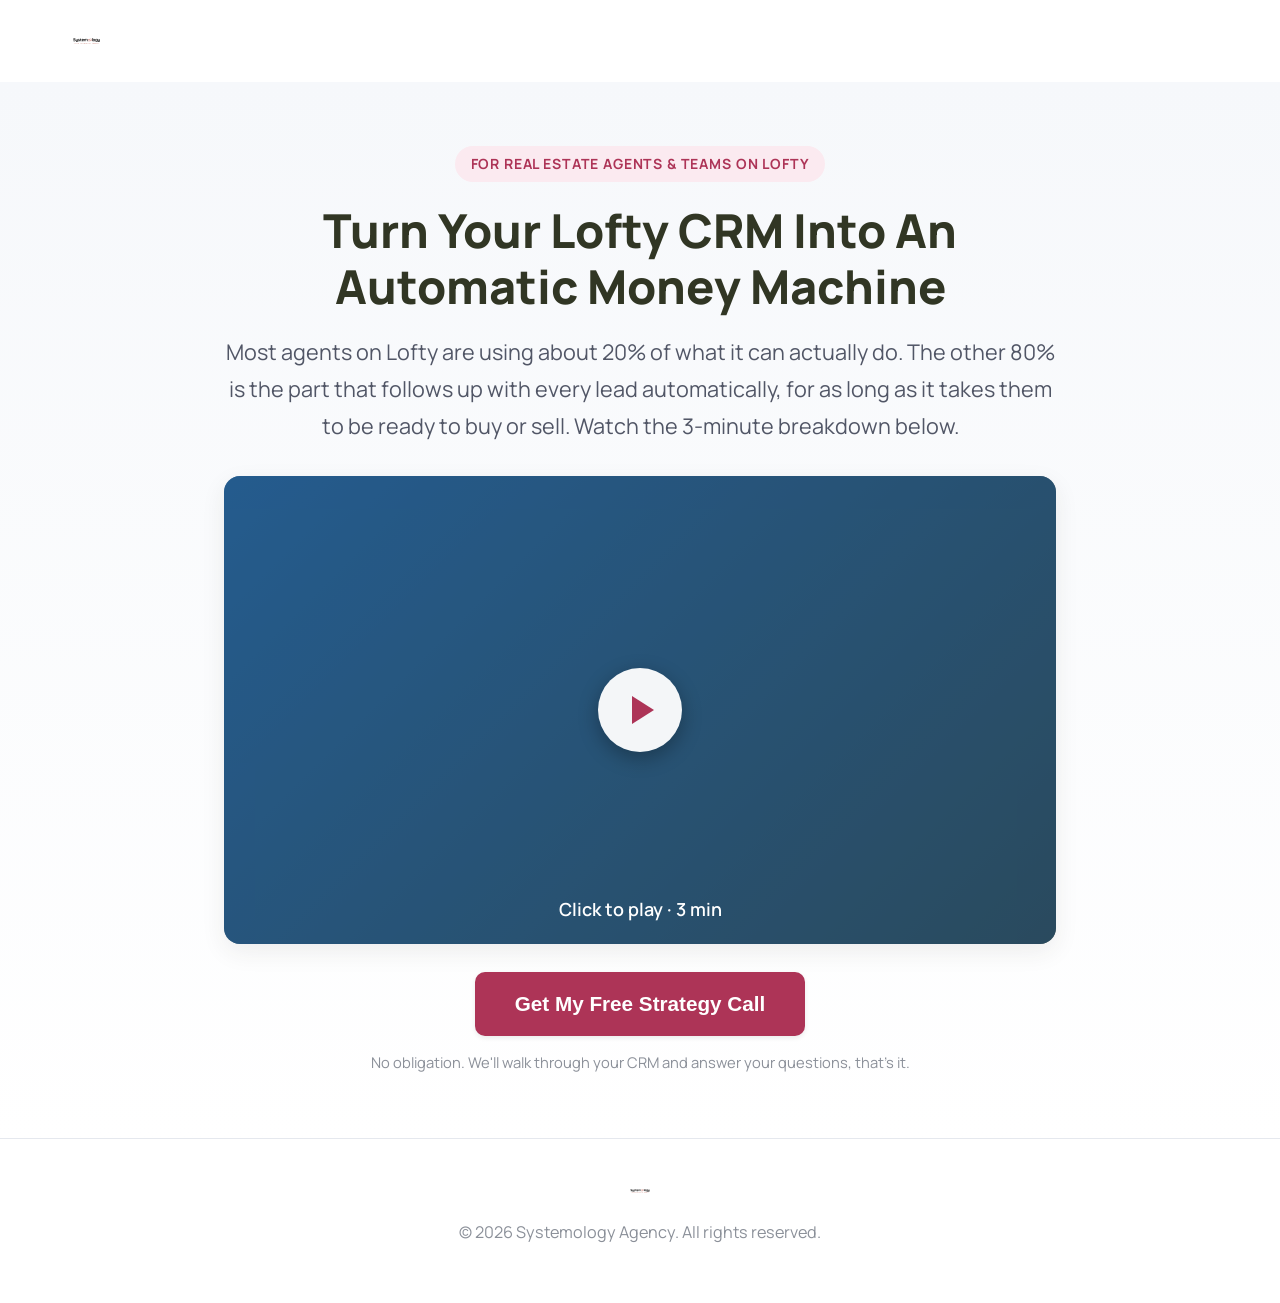
==== index.html @ e64d55ed "CRMMM funnel v1: optin page + program details page" ====
<!doctype html>
<html lang="en">
<head>
<meta charset="utf-8">
<meta name="viewport" content="width=device-width, initial-scale=1">
<title>CRM Money Machine | Turn Your Lofty CRM Into An Automatic Follow-Up System</title>
<meta name="description" content="A done-for-you system that turns your Lofty CRM into an automatic follow-up machine for every buyer and seller lead. Watch the 3-minute breakdown.">
<link rel="icon" type="image/x-icon" href="/favicon.ico">
<link rel="icon" type="image/png" sizes="32x32" href="/favicon-32x32.png">
<link rel="icon" type="image/png" sizes="16x16" href="/favicon-16x16.png">
<link rel="apple-touch-icon" href="/apple-touch-icon.png">
<link rel="manifest" href="/site.webmanifest">
<meta name="theme-color" content="#255c8e">
<link rel="stylesheet" href="/assets/style.css">
</head>
<body>

<header class="site-header">
  <div class="wrap">
    <div class="logo"><img src="/assets/systemology-logo-main.svg" alt="Systemology Agency"></div>
  </div>
</header>

<section class="hero">
  <div class="wrap hero-inner">
    <span class="eyebrow">For Real Estate Agents &amp; Teams on Lofty</span>
    <h1>Turn Your Lofty CRM Into An Automatic Money Machine</h1>
    <p class="subhead">Most agents on Lofty are using about 20% of what it can actually do. The other 80% is the part that follows up with every lead automatically, for as long as it takes them to be ready to buy or sell. Watch the 3-minute breakdown below.</p>

    <div class="video-shell" id="videoShell">
      <!-- TODO(Leo): replace this placeholder with the real VSL embed (YouTube/Vimeo/Wistia iframe) once recorded -->
      <img src="data:image/svg+xml,%3Csvg xmlns='http://www.w3.org/2000/svg' width='860' height='484'%3E%3Crect width='860' height='484' fill='%23255c8e'/%3E%3C/svg%3E" alt="CRM Money Machine video preview">
      <div class="play-btn" aria-hidden="true"></div>
      <div class="caption">Click to play &middot; 3 min</div>
    </div>

    <button class="btn btn-primary btn-lg" id="ctaOpenModal" type="button">Get My Free Strategy Call</button>
    <p class="form-note">No obligation. We'll walk through your CRM and answer your questions, that's it.</p>
  </div>
</section>

<footer class="site-footer">
  <div class="wrap">
    <img src="/assets/systemology-logo-main.svg" alt="Systemology Agency">
    <p>&copy; 2026 Systemology Agency. All rights reserved.</p>
  </div>
</footer>

<div class="modal-overlay" id="modalOverlay">
  <div class="modal">
    <button class="modal-close" id="modalClose" type="button" aria-label="Close">&times;</button>
    <h3>Get Your Free CRM Money Machine Strategy Call</h3>
    <p class="subhead" style="font-size:1rem; margin-bottom:20px;">Tell us where to send the details. We'll show you exactly what your CRM should be doing for you, and answer any questions on the call.</p>
    <form id="optinForm">
      <div class="field">
        <label for="fname">First name</label>
        <input type="text" id="fname" name="first_name" required autocomplete="given-name">
      </div>
      <div class="field">
        <label for="email">Email</label>
        <input type="email" id="email" name="email" required autocomplete="email">
      </div>
      <button class="btn btn-primary btn-block" type="submit">See The Full System</button>
      <p class="form-note">We'll never spam you or share your info.</p>
    </form>
  </div>
</div>

<script>
  // TODO(Leo): create a Kit form named "CRMMM Optin", tag "CRMMM Lead" (id 22428674 already
  // exists in Kit), and drop its numeric form ID below. Until then this still captures the
  // visitor forward to the details page; it just won't land in Kit yet.
  var KIT_FORM_ID = null; // e.g. 9666940

  var overlay = document.getElementById('modalOverlay');
  var openBtn = document.getElementById('ctaOpenModal');
  var closeBtn = document.getElementById('modalClose');
  var videoShell = document.getElementById('videoShell');
  var form = document.getElementById('optinForm');

  function openModal() { overlay.classList.add('open'); }
  function closeModal() { overlay.classList.remove('open'); }

  openBtn.addEventListener('click', openModal);
  closeBtn.addEventListener('click', closeModal);
  overlay.addEventListener('click', function (e) { if (e.target === overlay) closeModal(); });
  videoShell.addEventListener('click', openModal); // TODO(Leo): swap for real play-in-place once embed exists

  form.addEventListener('submit', function (e) {
    e.preventDefault();
    var email = document.getElementById('email').value;
    var first = document.getElementById('fname').value;

    if (KIT_FORM_ID) {
      fetch('https://api.kit.com/v3/forms/' + KIT_FORM_ID + '/subscribe', {
        method: 'POST',
        headers: { 'Content-Type': 'application/json' },
        body: JSON.stringify({ email: email, first_name: first })
      }).catch(function () {});
    }

    window.location.href = 'program.html?ref=optin';
  });
</script>

</body>
</html>
---- assets/style.css ----
/* CRMMM funnel — shared design system. Layout pattern inspired by lofty.com (1200px cap, soft shadows, rounded corners), Systemology brand colors. */

@import url('https://fonts.googleapis.com/css2?family=Manrope:wght@400;500;600;700;800&display=swap');

:root {
  --teal: #255c8e;
  --muted-blue: #4d7491;
  --crimson: #ad3457;
  --dark-olive: #313624;
  --gold: #cbbc79;

  --bg: #ffffff;
  --bg-soft: #f6f8fb;
  --text: #313624;
  --text-secondary: #515666;
  --text-muted: #8b9099;
  --border: #e5e8ee;

  --radius-sm: 6px;
  --radius-md: 10px;
  --radius-lg: 16px;
  --shadow-soft: 0 2px 5px rgba(0,0,0,.08);
  --shadow-card: 0 8px 24px rgba(49,54,36,.08);

  --container: 1200px;
}

* { box-sizing: border-box; }

html {
  font-size: 18px; /* Rule 153/AG */
}

body {
  margin: 0;
  font-family: 'Manrope', -apple-system, 'Segoe UI', Roboto, Helvetica, Arial, sans-serif;
  color: var(--text);
  background: var(--bg);
  line-height: 1.7; /* Rule 153/AG */
  -webkit-font-smoothing: antialiased;
}

img { max-width: 100%; display: block; }

.wrap {
  max-width: var(--container);
  margin: 0 auto;
  padding: 0 24px;
}

a { color: var(--teal); }

/* Header */
.site-header {
  padding: 24px 0;
}
.site-header .wrap {
  display: flex;
  align-items: center;
  justify-content: space-between;
}
.logo img { height: 34px; width: auto; }

/* Buttons */
.btn {
  display: inline-flex;
  align-items: center;
  justify-content: center;
  gap: 8px;
  padding: 16px 32px;
  border-radius: var(--radius-md);
  font-weight: 700;
  font-size: 1rem;
  text-decoration: none;
  border: none;
  cursor: pointer;
  transition: transform .12s ease, box-shadow .12s ease, background .12s ease;
}
.btn-primary {
  background: var(--crimson);
  color: #fff;
  box-shadow: var(--shadow-soft);
}
.btn-primary:hover { background: #942a49; transform: translateY(-1px); box-shadow: var(--shadow-card); }
.btn-outline {
  background: transparent;
  color: var(--teal);
  border: 2px solid var(--teal);
}
.btn-outline:hover { background: var(--teal); color: #fff; }
.btn-lg { padding: 20px 40px; font-size: 1.15rem; }
.btn-block { width: 100%; }

/* Hero */
.hero {
  padding: 64px 0 48px;
  background: linear-gradient(180deg, var(--bg-soft) 0%, #ffffff 100%);
}
.hero-inner {
  max-width: 880px;
  margin: 0 auto;
  text-align: center;
}
.eyebrow {
  display: inline-block;
  font-size: .78rem;
  font-weight: 700;
  letter-spacing: .06em;
  text-transform: uppercase;
  color: var(--crimson);
  background: #fbeaf0;
  border-radius: 999px;
  padding: 6px 16px;
  margin-bottom: 20px;
}
h1 {
  font-size: 2.6rem;
  line-height: 1.2;
  font-weight: 800;
  margin: 0 0 20px;
  color: var(--dark-olive);
}
h2 {
  font-size: 1.9rem;
  line-height: 1.25;
  font-weight: 800;
  color: var(--dark-olive);
  margin: 0 0 16px;
}
h3 {
  font-size: 1.25rem;
  font-weight: 700;
  color: var(--dark-olive);
  margin: 0 0 10px;
}
.subhead {
  font-size: 1.2rem;
  color: var(--text-secondary);
  margin: 0 0 32px;
}
.section-head {
  text-align: center;
  max-width: 720px;
  margin: 0 auto 48px;
}

/* Video block */
.video-shell {
  position: relative;
  max-width: 860px;
  margin: 0 auto 28px;
  border-radius: var(--radius-lg);
  overflow: hidden;
  box-shadow: var(--shadow-card);
  aspect-ratio: 16/9;
  background: linear-gradient(135deg, var(--teal), var(--dark-olive));
  cursor: pointer;
}
.video-shell img { width: 100%; height: 100%; object-fit: cover; opacity: .55; }
.play-btn {
  position: absolute;
  top: 50%; left: 50%;
  transform: translate(-50%, -50%);
  width: 84px; height: 84px;
  border-radius: 50%;
  background: rgba(255,255,255,.95);
  display: flex; align-items: center; justify-content: center;
  box-shadow: 0 6px 20px rgba(0,0,0,.3);
}
.play-btn::after {
  content: '';
  border-style: solid;
  border-width: 14px 0 14px 22px;
  border-color: transparent transparent transparent var(--crimson);
  margin-left: 6px;
}
.video-shell .caption {
  position: absolute; bottom: 20px; left: 0; right: 0;
  text-align: center; color: #fff; font-weight: 600;
}

/* Sections */
.section { padding: 64px 0; }
.section-alt { background: var(--bg-soft); }

/* Cards / grid */
.grid {
  display: grid;
  gap: 24px;
}
.grid-3 { grid-template-columns: repeat(3, 1fr); }
.grid-2 { grid-template-columns: repeat(2, 1fr); }
@media (max-width: 860px) {
  .grid-3, .grid-2 { grid-template-columns: 1fr; }
}
.card {
  background: #fff;
  border: 1px solid var(--border);
  border-radius: var(--radius-lg);
  padding: 32px;
  box-shadow: var(--shadow-soft);
}
.card .num {
  display: inline-flex;
  align-items: center;
  justify-content: center;
  width: 40px; height: 40px;
  border-radius: 50%;
  background: var(--teal);
  color: #fff;
  font-weight: 800;
  margin-bottom: 16px;
}

/* Automation strip */
.plan-card {
  background: #fff;
  border: 1px solid var(--border);
  border-radius: var(--radius-md);
  padding: 22px 24px;
  box-shadow: var(--shadow-soft);
}
.plan-card .plan-meta {
  display: flex;
  gap: 20px;
  margin-top: 10px;
  font-size: .92rem;
  color: var(--text-secondary);
}
.plan-card .plan-meta strong { color: var(--dark-olive); }

/* Illustrative example callout */
.callout {
  background: #fff;
  border-left: 4px solid var(--gold);
  border-radius: var(--radius-md);
  padding: 28px 32px;
  box-shadow: var(--shadow-soft);
}
.callout .tag {
  font-size: .75rem;
  font-weight: 700;
  letter-spacing: .05em;
  text-transform: uppercase;
  color: var(--muted-blue);
  margin-bottom: 10px;
  display: block;
}

/* Pricing */
.price-card {
  background: #fff;
  border: 2px solid var(--teal);
  border-radius: var(--radius-lg);
  padding: 40px;
  text-align: center;
  box-shadow: var(--shadow-card);
  max-width: 480px;
  margin: 0 auto;
}
.price-card .price {
  font-size: 3rem;
  font-weight: 800;
  color: var(--dark-olive);
  margin: 12px 0;
}
.price-card .price small {
  font-size: 1rem;
  font-weight: 600;
  color: var(--text-muted);
}
.price-card ul {
  text-align: left;
  padding-left: 0;
  list-style: none;
  margin: 24px 0;
}
.price-card li {
  padding: 8px 0 8px 30px;
  position: relative;
}
.price-card li::before {
  content: '✓';
  position: absolute; left: 0;
  color: var(--teal);
  font-weight: 800;
}

/* FAQ */
.faq-item {
  border-bottom: 1px solid var(--border);
  padding: 22px 0;
}
.faq-item summary {
  font-weight: 700;
  cursor: pointer;
  font-size: 1.05rem;
  color: var(--dark-olive);
}
.faq-item p { color: var(--text-secondary); margin: 12px 0 0; }

/* Final CTA */
.cta-band {
  background: var(--dark-olive);
  color: #fff;
  padding: 72px 0;
  text-align: center;
}
.cta-band h2 { color: #fff; }
.cta-band .subhead { color: #cfd2c8; }

/* Footer */
.site-footer {
  padding: 40px 0;
  border-top: 1px solid var(--border);
  text-align: center;
  color: var(--text-muted);
  font-size: .9rem;
}
.site-footer img { height: 24px; margin: 0 auto 12px; }

/* Modal (optin popup) */
.modal-overlay {
  position: fixed; inset: 0;
  background: rgba(49,54,36,.55);
  display: none;
  align-items: center; justify-content: center;
  padding: 20px;
  z-index: 100;
}
.modal-overlay.open { display: flex; }
.modal {
  background: #fff;
  border-radius: var(--radius-lg);
  max-width: 480px;
  width: 100%;
  padding: 40px;
  position: relative;
  box-shadow: 0 20px 60px rgba(0,0,0,.3);
}
.modal-close {
  position: absolute; top: 16px; right: 16px;
  width: 32px; height: 32px;
  border-radius: 50%;
  border: none;
  background: var(--bg-soft);
  font-size: 1.1rem;
  cursor: pointer;
  color: var(--text-secondary);
}
.field { margin-bottom: 16px; }
.field label {
  display: block;
  font-weight: 600;
  font-size: .9rem;
  margin-bottom: 6px;
  color: var(--text);
}
.field input {
  width: 100%;
  padding: 14px 16px;
  border: 1px solid var(--border);
  border-radius: var(--radius-sm);
  font-size: 1rem;
  font-family: inherit;
}
.field input:focus { outline: 2px solid var(--teal); outline-offset: 1px; }
.form-note { font-size: .82rem; color: var(--text-muted); margin-top: 14px; text-align: center; }

@media (max-width: 640px) {
  h1 { font-size: 2rem; }
  h2 { font-size: 1.5rem; }
  .section { padding: 44px 0; }
  .hero { padding: 44px 0 32px; }
}
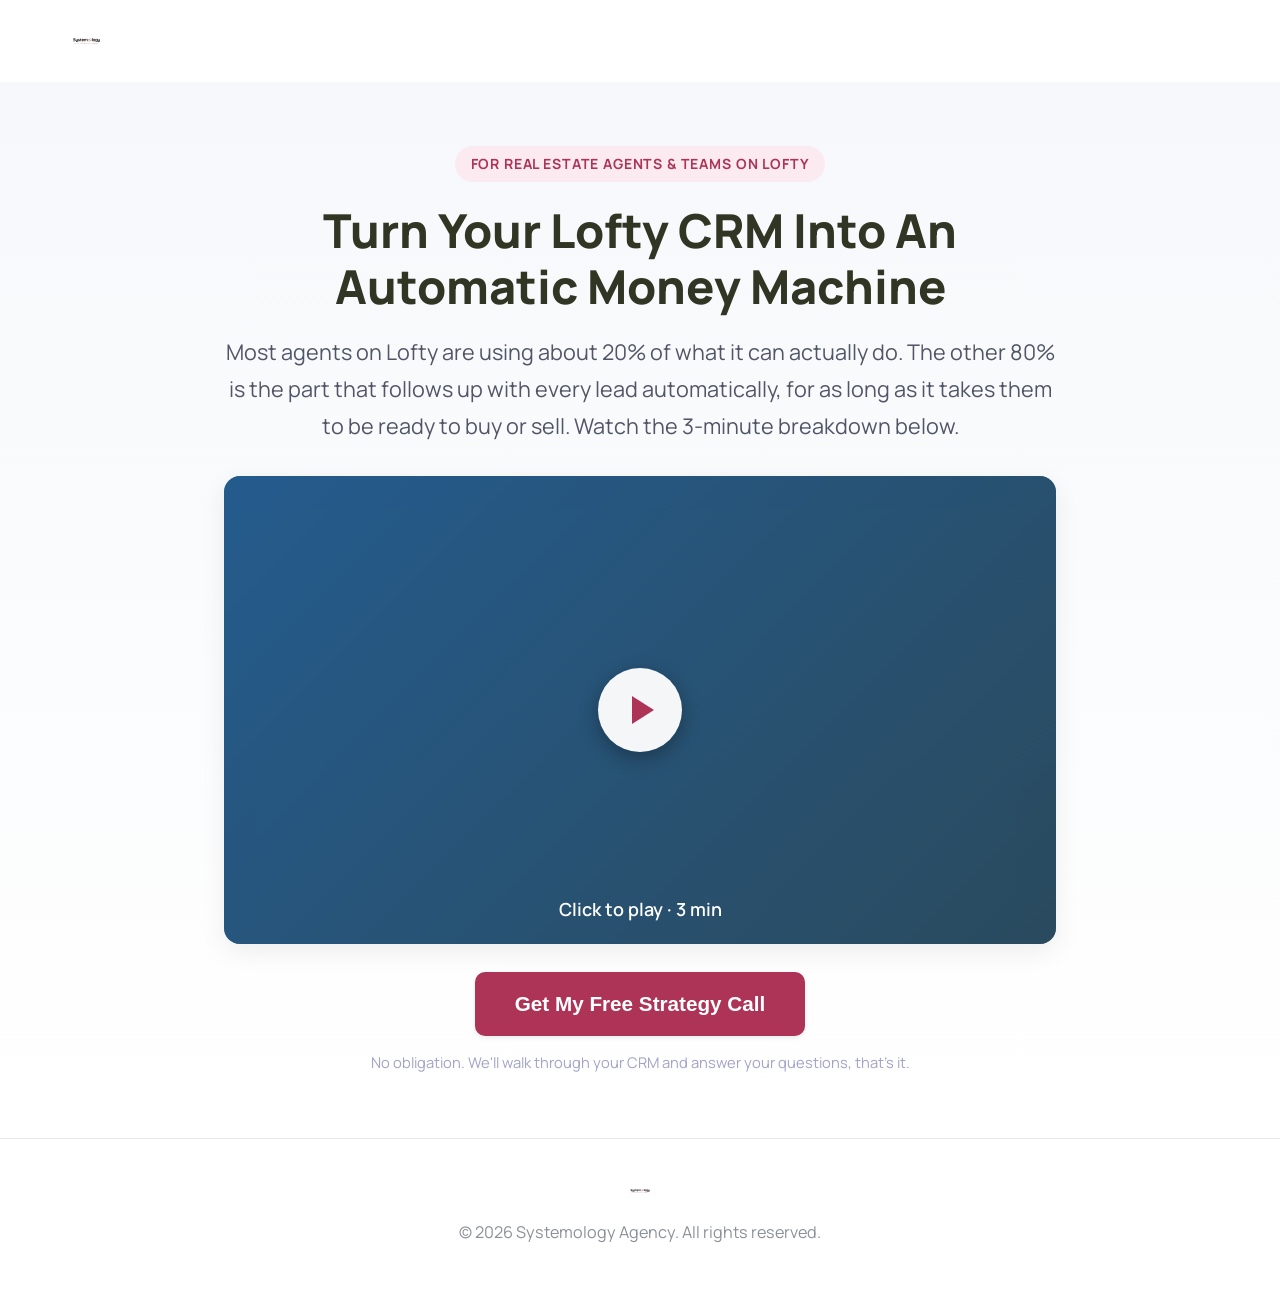
==== commit 7ec57c43: "Restyle optin popup to match Deal of the Week Pro gate; wire real Kit capture (name+email, tag CRMMM" ====
--- a/index.html
+++ b/index.html
@@ -46,60 +46,87 @@
   </div>
 </footer>
 
-<div class="modal-overlay" id="modalOverlay">
+<div class="modal-overlay" id="modalOverlay" role="dialog" aria-modal="true" aria-labelledby="modalTitle">
   <div class="modal">
     <button class="modal-close" id="modalClose" type="button" aria-label="Close">&times;</button>
-    <h3>Get Your Free CRM Money Machine Strategy Call</h3>
-    <p class="subhead" style="font-size:1rem; margin-bottom:20px;">Tell us where to send the details. We'll show you exactly what your CRM should be doing for you, and answer any questions on the call.</p>
-    <form id="optinForm">
+    <h3 id="modalTitle">Get Your Free Strategy Call</h3>
+    <p class="subhead">Where should we send the details?</p>
+    <form id="optinForm" novalidate>
       <div class="field">
-        <label for="fname">First name</label>
-        <input type="text" id="fname" name="first_name" required autocomplete="given-name">
+        <label for="fname">Name</label>
+        <input type="text" id="fname" name="first_name" required autocomplete="given-name" placeholder="Your name">
       </div>
       <div class="field">
-        <label for="email">Email</label>
-        <input type="email" id="email" name="email" required autocomplete="email">
+        <label for="email">Email address</label>
+        <input type="email" id="email" name="email" required autocomplete="email" placeholder="you@yourbrokerage.com">
       </div>
-      <button class="btn btn-primary btn-block" type="submit">See The Full System</button>
-      <p class="form-note">We'll never spam you or share your info.</p>
+      <p class="form-note" id="formErr" role="alert" style="color:#fca5a5; display:none;"></p>
+      <button class="btn btn-primary btn-block" type="submit" id="submitBtn">See The Full System</button>
+      <p class="form-note">No obligation. We'll never spam you or share your info.</p>
     </form>
   </div>
 </div>
 
 <script>
-  // TODO(Leo): create a Kit form named "CRMMM Optin", tag "CRMMM Lead" (id 22428674 already
-  // exists in Kit), and drop its numeric form ID below. Until then this still captures the
-  // visitor forward to the details page; it just won't land in Kit yet.
-  var KIT_FORM_ID = null; // e.g. 9666940
+  // Kit account: leochenre (same account as tag "CRMMM Lead", id 22428674, created 2026-08-13).
+  // KIT_PUB is the v3 PUBLIC/publishable key (same class as a Stripe pk_, safe client-side —
+  // see SYS-connector-registry.md #4, KIT_V3_PUBLIC_API_KEY). Pattern matches
+  // deal-of-the-week-saas/landing/index.html's proven gate: fail-open on a timer so a Kit
+  // hiccup never blocks the visitor from continuing.
+  var KIT_TAG = '22428674';
+  var KIT_PUB = '1sNcVDssIRtQ-GnEJiUemg';
 
   var overlay = document.getElementById('modalOverlay');
   var openBtn = document.getElementById('ctaOpenModal');
   var closeBtn = document.getElementById('modalClose');
   var videoShell = document.getElementById('videoShell');
   var form = document.getElementById('optinForm');
+  var err = document.getElementById('formErr');
+  var submitBtn = document.getElementById('submitBtn');
+  var lastFocus = null;
 
-  function openModal() { overlay.classList.add('open'); }
-  function closeModal() { overlay.classList.remove('open'); }
+  function openModal() {
+    lastFocus = document.activeElement;
+    overlay.classList.add('open');
+    err.style.display = 'none';
+    setTimeout(function () { document.getElementById('fname').focus(); }, 30);
+  }
+  function closeModal() {
+    overlay.classList.remove('open');
+    if (lastFocus) lastFocus.focus();
+  }
 
   openBtn.addEventListener('click', openModal);
   closeBtn.addEventListener('click', closeModal);
   overlay.addEventListener('click', function (e) { if (e.target === overlay) closeModal(); });
   videoShell.addEventListener('click', openModal); // TODO(Leo): swap for real play-in-place once embed exists
 
+  function validEmail(v) { return /^[^\s@]+@[^\s@]+\.[^\s@]+$/.test(v); }
+
   form.addEventListener('submit', function (e) {
     e.preventDefault();
-    var email = document.getElementById('email').value;
-    var first = document.getElementById('fname').value;
+    var first = document.getElementById('fname').value.trim();
+    var email = document.getElementById('email').value.trim();
 
-    if (KIT_FORM_ID) {
-      fetch('https://api.kit.com/v3/forms/' + KIT_FORM_ID + '/subscribe', {
-        method: 'POST',
-        headers: { 'Content-Type': 'application/json' },
-        body: JSON.stringify({ email: email, first_name: first })
-      }).catch(function () {});
+    if (!first) { err.textContent = 'Add your name.'; err.style.display = 'block'; return; }
+    if (!validEmail(email)) { err.textContent = "That email doesn't look right."; err.style.display = 'block'; return; }
+    err.style.display = 'none';
+    submitBtn.disabled = true;
+    submitBtn.textContent = 'One moment…';
+
+    var done = false;
+    function proceed() {
+      if (done) return;
+      done = true;
+      window.location.href = 'program.html?ref=optin';
     }
+    setTimeout(proceed, 2500); // hard ceiling, never let a Kit stall cost the visitor
 
-    window.location.href = 'program.html?ref=optin';
+    fetch('https://api.convertkit.com/v3/tags/' + KIT_TAG + '/subscribe', {
+      method: 'POST',
+      headers: { 'Content-Type': 'application/json' },
+      body: JSON.stringify({ api_key: KIT_PUB, email: email, first_name: first })
+    }).then(proceed).catch(proceed);
   });
 </script>
 
--- a/assets/style.css
+++ b/assets/style.css
@@ -319,10 +319,11 @@
 }
 .site-footer img { height: 24px; margin: 0 auto 12px; }
 
-/* Modal (optin popup) */
+/* Modal (optin popup) — dark card, matches Deal of the Week Pro gate pattern */
 .modal-overlay {
   position: fixed; inset: 0;
-  background: rgba(49,54,36,.55);
+  background: rgba(9,9,15,.82);
+  backdrop-filter: blur(4px);
   display: none;
   align-items: center; justify-content: center;
   padding: 20px;
@@ -330,42 +331,59 @@
 }
 .modal-overlay.open { display: flex; }
 .modal {
-  background: #fff;
-  border-radius: var(--radius-lg);
-  max-width: 480px;
+  background: #13141f;
+  border: 1px solid #36375a;
+  border-radius: 14px;
+  max-width: 440px;
   width: 100%;
-  padding: 40px;
+  padding: 32px 30px;
   position: relative;
-  box-shadow: 0 20px 60px rgba(0,0,0,.3);
+  box-shadow: 0 24px 64px rgba(0,0,0,.5);
+}
+.modal h3 {
+  font-family: Georgia, 'Times New Roman', Times, serif;
+  color: #f2f2fc;
+  font-size: 1.5rem;
+  margin-bottom: 8px;
+}
+.modal .subhead {
+  color: #abacc8;
+  font-size: 1rem;
+  margin-bottom: 20px;
 }
 .modal-close {
-  position: absolute; top: 16px; right: 16px;
-  width: 32px; height: 32px;
-  border-radius: 50%;
+  position: absolute; top: 18px; right: 20px;
+  width: auto; height: auto;
+  border-radius: 0;
   border: none;
-  background: var(--bg-soft);
-  font-size: 1.1rem;
+  background: none;
+  font-size: 1.4rem;
+  line-height: 1;
   cursor: pointer;
-  color: var(--text-secondary);
+  color: #abacc8;
 }
 .field { margin-bottom: 16px; }
 .field label {
   display: block;
-  font-weight: 600;
-  font-size: .9rem;
+  font-weight: 400;
+  font-size: .82rem;
   margin-bottom: 6px;
-  color: var(--text);
+  color: #a2a3c6;
 }
 .field input {
   width: 100%;
-  padding: 14px 16px;
-  border: 1px solid var(--border);
-  border-radius: var(--radius-sm);
+  padding: 14px;
+  border: 1px solid #36375a;
+  border-radius: 8px;
   font-size: 1rem;
   font-family: inherit;
-}
-.field input:focus { outline: 2px solid var(--teal); outline-offset: 1px; }
-.form-note { font-size: .82rem; color: var(--text-muted); margin-top: 14px; text-align: center; }
+  background: #1b1c2c;
+  color: #f2f2fc;
+}
+.field input::placeholder { color: #6d6e8f; }
+.field input:focus { outline: none; border-color: var(--crimson); }
+.form-note { font-size: .82rem; color: #a2a3c6; margin-top: 14px; text-align: center; }
+.modal .form-note { margin-top: 14px; }
 
 @media (max-width: 640px) {
   h1 { font-size: 2rem; }
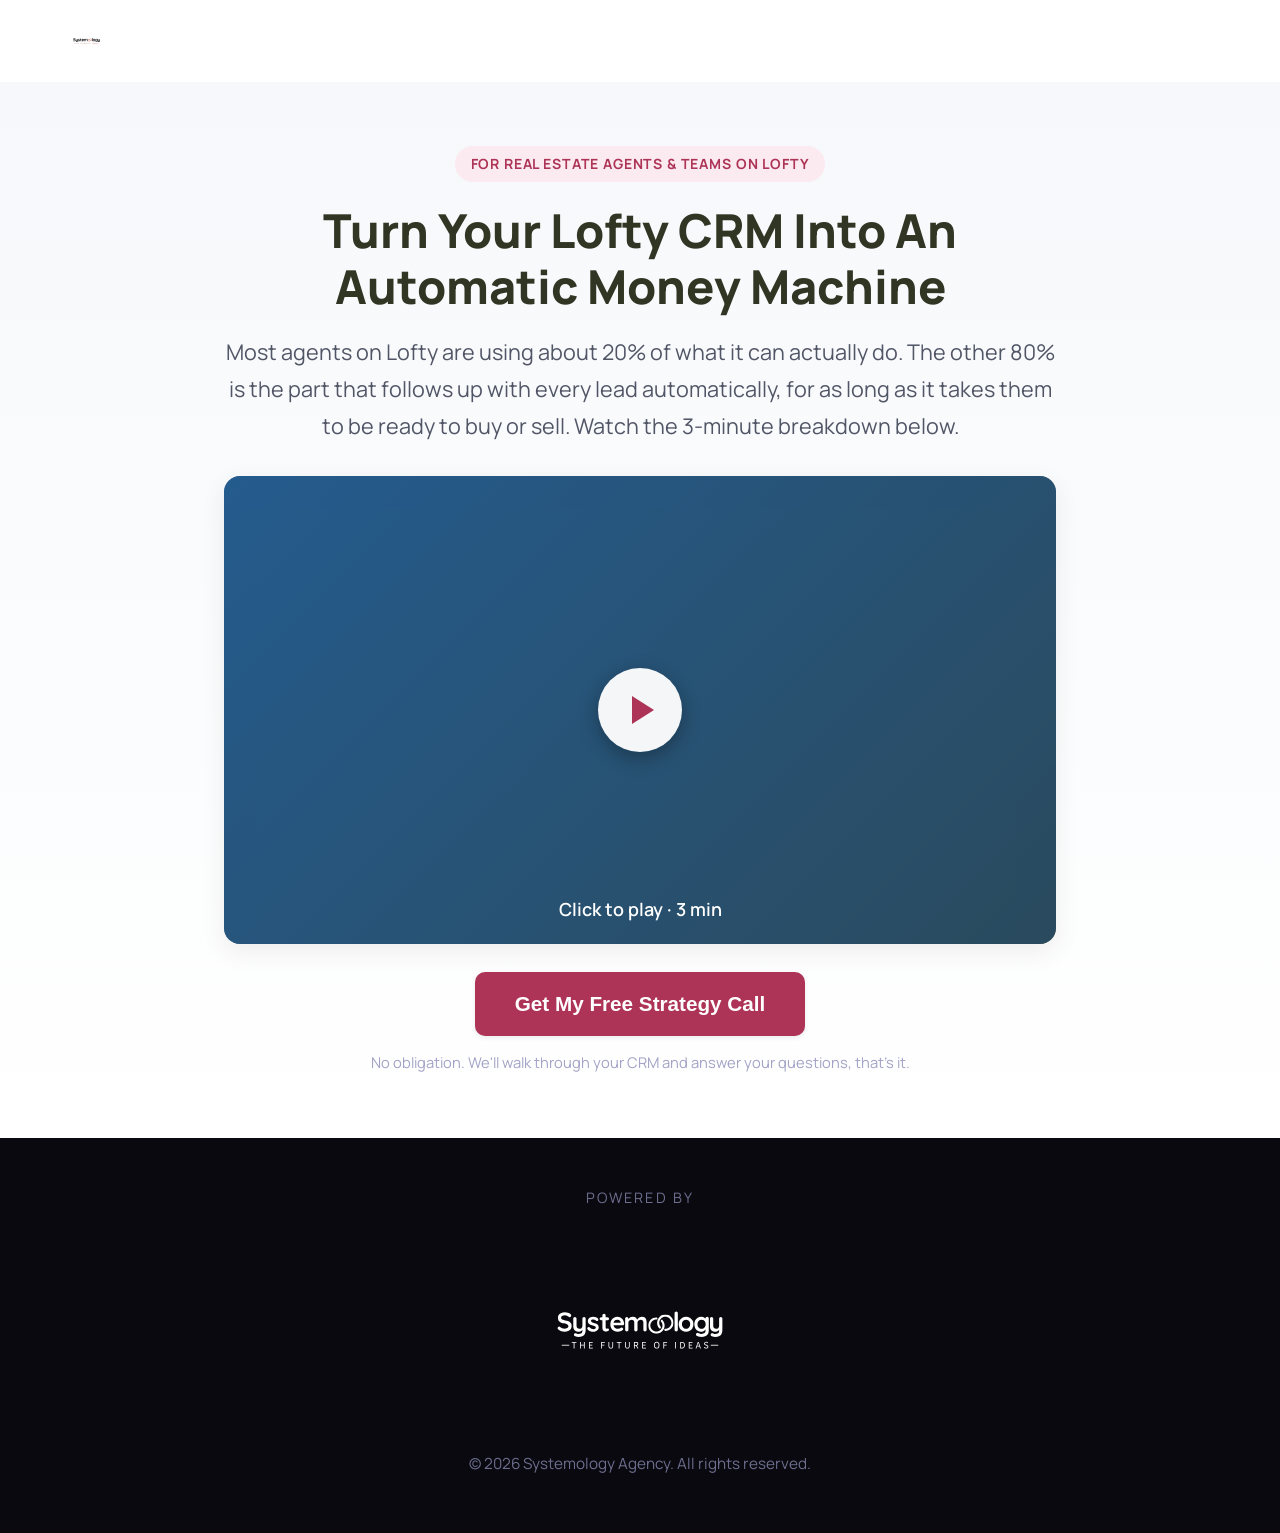
==== commit 84e7178f: "Add real client testimonials, ICP qualifier section, DoW-Pro-style footer Pulled real named testimon" ====
--- a/index.html
+++ b/index.html
@@ -41,7 +41,8 @@
 
 <footer class="site-footer">
   <div class="wrap">
-    <img src="/assets/systemology-logo-main.svg" alt="Systemology Agency">
+    <div class="powered-by">Powered by</div>
+    <img class="brand-logo" src="/assets/systemology-logo-white.svg" alt="Systemology Agency">
     <p>&copy; 2026 Systemology Agency. All rights reserved.</p>
   </div>
 </footer>
--- a/assets/style.css
+++ b/assets/style.css
@@ -212,6 +212,25 @@
   margin-bottom: 16px;
 }
 
+/* Testimonials */
+.testimonial-card p {
+  color: var(--text-secondary);
+  font-size: .95rem;
+  margin: 0 0 18px;
+}
+.testimonial-attr {
+  font-weight: 700;
+  color: var(--dark-olive);
+  font-size: .92rem;
+}
+.testimonial-attr span {
+  display: block;
+  font-weight: 500;
+  color: var(--text-muted);
+  font-size: .82rem;
+  margin-top: 2px;
+}
+
 /* Automation strip */
 .plan-card {
   background: #fff;
@@ -309,15 +328,31 @@
 .cta-band h2 { color: #fff; }
 .cta-band .subhead { color: #cfd2c8; }
 
-/* Footer */
+/* Footer — dark "powered by" band, matches Deal of the Week Pro footer */
 .site-footer {
-  padding: 40px 0;
-  border-top: 1px solid var(--border);
+  background: #09090f;
+  padding: 48px 0 56px;
   text-align: center;
-  color: var(--text-muted);
-  font-size: .9rem;
-}
-.site-footer img { height: 24px; margin: 0 auto 12px; }
+}
+.site-footer .powered-by {
+  font-family: 'Manrope', sans-serif;
+  font-size: .8rem;
+  letter-spacing: .14em;
+  text-transform: uppercase;
+  color: #6d6e8f;
+  margin-bottom: 14px;
+}
+.site-footer .brand-logo {
+  width: min(280px, 70vw);
+  height: auto;
+  margin: 0 auto 16px;
+}
+.site-footer p {
+  color: #6d6e8f;
+  font-size: .85rem;
+  margin: 0;
+}
+.site-footer a { color: #a2a3c6; }
 
 /* Modal (optin popup) — dark card, matches Deal of the Week Pro gate pattern */
 .modal-overlay {
